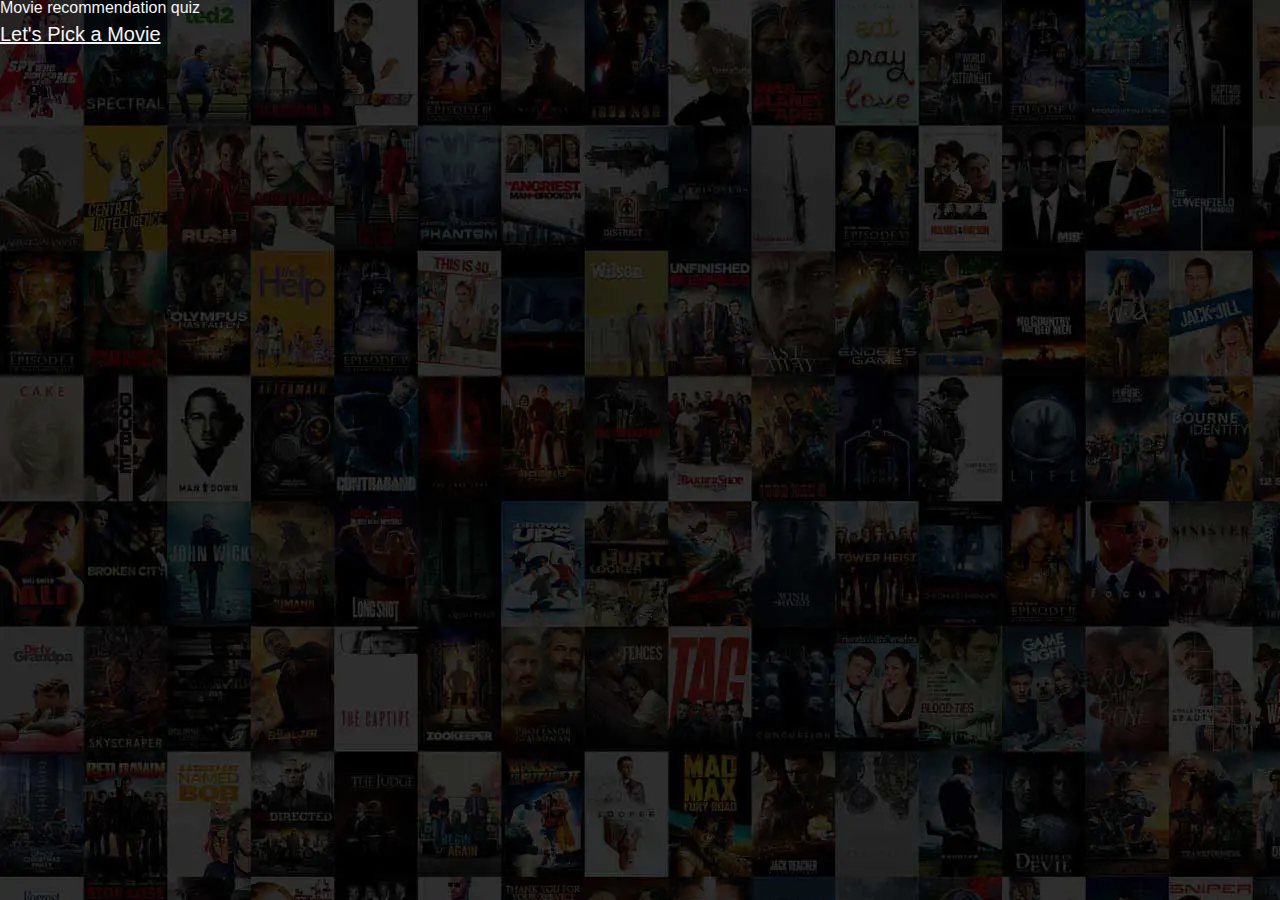
==== index.html @ 78fd3369 "styled movie result modal and tag lists" ====
<!DOCTYPE html>
<html lang="en">
<head>
    <meta charset="UTF-8">
    <meta name="viewport" content="width=device-width, initial-scale=1.0">
    <title>Movie Picker</title>
    <link rel="stylesheet" href="style.css">
</head>
<body>
    <header>
        <!-- 
        Menu: Logo, About, Movies, Search Bar, (Account), (Pick a Movie)
        -> check order of menu items
         -->
        <nav>

        </nav>

    </header>
    <main>

        <h1>Movie recommendation quiz</h1>
        <p></p>
        <!-- Text -->
        <a id="btMoviePicker" href="/project1/moviepicker.html"><h2>Let's Pick a Movie</h2></a>
        
    </main>
    <footer>

    </footer>
   
</body>
</html>
---- style.css ----
@import url("cssreset.css");

@font-face {
    font-family: "Lovelo";
    src:
      local("Lovelo-Black"),
      url("fonts/Lovelo-Black.ttf") format("ttf");
}

@font-face {
    font-family: "Montserrat-Medium";
    src:
      local("Montserrat-Medium"),
      url("fonts/Montserrat-Medium.ttf") format("ttf");
}

@font-face {
    font-family: "Montserrat-Regular";
    src:
      local("Montserrat-Regular"),
      url("fonts/Montserrat-Regular.ttf") format("ttf");
}

@font-face {
    font-family: "Montserrat-SemiBold";
    src:
      local("Montserrat-Bold"),
      url("fonts/Montserrat-SemiBold.ttf") format("ttf");
}

/* @font-face {
    font-family: 'HelveticaFontBold';
    src: local('Helvetica');
    font-weight: 600;
}

@font-face {
    font-family: 'tertiaryFontBold';
    src: local('Arial');
    font-weight: 600;
} */

:root {
    --white: #F4F4F4;
    --blackBackground: rgba(60,60,60,0.5);
    --whiteBackground: rgba(160,160,160,0.25);
    --colorful: rgba(231,76,60,1);
    --borderRadius: 4px;
}

*, p, ul {
    color: var(--white);
    font-family: "Montserrat-Regular", Arial, sans-serif;
}

body {
    background-image: url("images/movies_background.webp");
}

h1 {
    font-family: Lovelo, Arial, sans-serif;
}

h2 {
    font-size: 1.25rem;
    font-family: "Montserrat-SemiBold", Arial, sans-serif;
    margin: 0.5rem 0;
}

h3 {
    font-size: 1.5rem;
    font-family: "Lovelo";
    margin: 0 0 1rem 0;
}

p {
    margin: 0.5rem 0;
}

strong {
    font-family: "Montserrat-SemiBold", Arial, sans-serif;
    font-weight: bold;
}

/* MENU */
nav {
    background-color: var(--blackBackground);
}

nav ul {
    display: flex;
}


/* MOVIE PICKER */
#moviePicker {
    background-color: var(--blackBackground);
    
    min-height: 100vh;
}

#moviePickerForm {
    min-width: 60%;
    padding-top: 20vh;
    display: flex;
    align-items: center;
    justify-content: center;
}

/* .moviePickerButton button {
    padding: 1rem;
    border: 4px solid var(--white);
} */


/* Form Buttons, Input and Questions */
section.question label, section.question p:first-child, section.question .btNext, #btSendMovieForm {
    font-family: "Montserrat-Medium", Arial, sans-serif;
    padding: 1rem;
    margin: 0.5rem;
    border: 2px solid var(--white);
    border-radius: 4px;
    background-color: var(--blackBackground);
    font-size: 1.25rem;
    display: block;
    width: 100%;
}

input[type="radio"] {
    opacity: 0;
    position: fixed; 
    width: 0;
    /* border: 4px solid var(--white); */
}

/* Back Button */
section.question .btBack {
    border: none;
    background-color: unset;
}

section.question .btBack:hover {
    color: var(--colorful);
}

i {
    color: inherit;
    font-size:inherit;
    margin: 0 0.25rem;
}

/* change button color on hover and when checked */
section.question label:hover, section.question .btNext:hover, label.checked {
    background-color: var(--colorful);
}

/* MOVIE RECOMMANDATION MODAL */

#movieModal {
    position: absolute;
    top: 0;
    left: 0;
    width: 100vw;
    min-height: 100vh;
    background-color: rgba(170,170,170,0.5);
    z-index: 1;
}

#movieModal > section {
    position: relative;
    z-index: 2;
}

@media only screen and (min-width: 1025px) {
    #movieModal > section {
        width: 75%;
        margin: auto;
    }
}

.frame {
    border: 4px solid var(--white);
    border-radius: var(--borderRadius);
    padding: 1rem;
}

.movieColumns {
    display: flex;
    flex-direction: row;
    justify-content: space-between;
    column-gap: 1rem;
    row-gap: 1rem;
    margin-top: 2rem;
}

.movieColumns img {
    /* flex: 0 1 auto; */
}

.tagLists {
    margin: 1.5rem 0;
    display: flex;
    row-gap: 1rem;
    flex-direction: column;
}

.tagList {
    /* margin: 1rem; */
}

.tagList ul {
    display: flex;
    flex-direction: row;
    flex-wrap: wrap;

    column-gap: 1rem;
    row-gap: 1rem;
}

.tag {
    border: 3px solid var(--colorful);
    border-radius: var(--borderRadius);
    background-color: var(--blackBackground);
    padding: 0.5rem;
    /* margin: 1rem; */

}

.watchLink {
    /* margin: 1rem 0; */
}

.watchLink a {
    font-size: 1.25rem;
    font-family: "Montserrat-Medium";
    padding: 0.5rem;
    margin: 0;
    background-color: var(--colorful);
    border: 3px solid var(--colorful);
    border-radius: var(--borderRadius);
    text-align: center;
    display: inline-block;
}

.watchLink a:hover {
    color: var(--colorful);
    background-color: var(--blackBackground);
    text-decoration: none;
    /* border: 3px solid var(--white); */
}

@media only screen and (max-width: 768px) {
    .movieColumns {
        flex-wrap: wrap;
    }

    .movieColumns .tagLists {
        margin-bottom: 0;
    }
}

.hide {
    display: none !important;
}
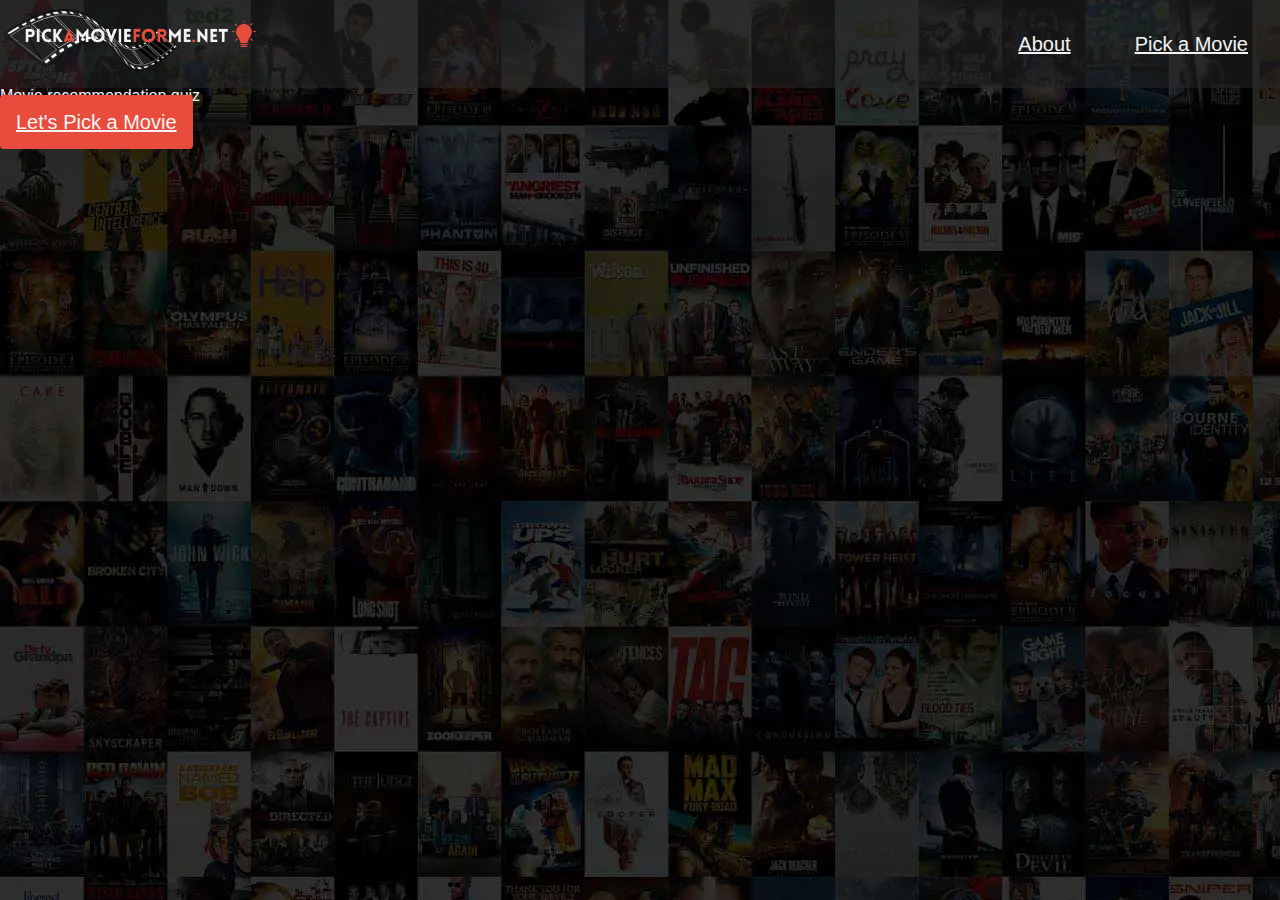
==== commit 507925bd: "finished styling menu and js interface functionality, more styling of movie modal and general pages" ====
--- a/index.html
+++ b/index.html
@@ -13,7 +13,15 @@
         -> check order of menu items
          -->
         <nav>
-
+            <p class="logoImage"><img src="images/moviepicker_logo.png"></p>
+            <ul>
+                <li class="icon">
+                    <a aria-label="Open the menu" tabindex="0"><i id="menuIcon" aria-hidden="true" data-icon="&#9776;" class="fa-solid fa-bars"></i></a>
+                </li>
+                
+                <li><a href="/project1/about.html">About</a></li>
+                <li><a href="/project1/moviepicker.html">Pick a Movie</a></li>
+            </ul>
         </nav>
 
     </header>
@@ -22,7 +30,7 @@
         <h1>Movie recommendation quiz</h1>
         <p></p>
         <!-- Text -->
-        <a id="btMoviePicker" href="/project1/moviepicker.html"><h2>Let's Pick a Movie</h2></a>
+        <h2><a id="btMoviePicker" href="/project1/moviepicker.html">Let's Pick a Movie</a></h2>
         
     </main>
     <footer>
--- a/style.css
+++ b/style.css
@@ -42,16 +42,20 @@
 
 :root {
     --white: #F4F4F4;
-    --blackBackground: rgba(60,60,60,0.5);
+    --blackBackground: rgba(40,40,40,0.5);
     --whiteBackground: rgba(160,160,160,0.25);
     --colorful: rgba(231,76,60,1);
     --borderRadius: 4px;
 }
 
-*, p, ul {
+*, li, p {
     color: var(--white);
     font-family: "Montserrat-Regular", Arial, sans-serif;
 }
+
+/* * {
+    overflow: auto;
+} */
 
 body {
     background-image: url("images/movies_background.webp");
@@ -79,23 +83,86 @@
 
 strong {
     font-family: "Montserrat-SemiBold", Arial, sans-serif;
-    font-weight: bold;
+}
+
+.hide {
+    display: none !important;
 }
 
 /* MENU */
+
+
 nav {
     background-color: var(--blackBackground);
+    display: flex;
+    justify-content: space-between;
+    
 }
 
 nav ul {
     display: flex;
-}
-
-
+    justify-content: flex-end;
+}
+
+nav ul li {
+    align-content: center;
+}
+
+.logoImage {
+    width: 20%;
+}
+
+nav ul li a {
+    display: inline-block;
+    padding: 2rem;
+    font-size: 1.25rem;
+}
+
+.icon i {
+    font-size: inherit;
+}
+
+.logoImage img {
+
+}
+
+@media only screen and (min-width: 1025px) {
+    .logoImage {
+        width: 25%;
+    }
+}
+
+@media only screen and (min-width: 768px) {
+    nav {
+        
+    }
+
+   
+    .logoImage {
+        width: 20%;
+    }
+}
 /* MOVIE PICKER */
+
+#btMoviePicker {
+    background-color: var(--colorful);
+    margin: 0 auto;
+    padding: 1rem;
+    border-radius: var(--borderRadius);
+}
+
+main #btMoviePicker a {
+    text-decoration: none;
+}
+
+#btMoviePicker:hover {
+    color: var(--colorful);
+    background-color: var(--blackBackground);
+}
+
+
 #moviePicker {
     background-color: var(--blackBackground);
-    
     min-height: 100vh;
 }
 
@@ -107,14 +174,8 @@
     justify-content: center;
 }
 
-/* .moviePickerButton button {
-    padding: 1rem;
-    border: 4px solid var(--white);
-} */
-
-
 /* Form Buttons, Input and Questions */
-section.question label, section.question p:first-child, section.question .btNext, #btSendMovieForm {
+section.question label, section.question p:first-child, .btNext, #btSendMovieForm {
     font-family: "Montserrat-Medium", Arial, sans-serif;
     padding: 1rem;
     margin: 0.5rem;
@@ -126,13 +187,21 @@
     width: 100%;
 }
 
-input[type="radio"] {
+section.question p {
+    margin: 1rem 0;
+}
+
+input[type="radio"], input[type="checkbox"] {
     opacity: 0;
     position: fixed; 
     width: 0;
     /* border: 4px solid var(--white); */
 }
 
+section.question .checked {
+    background-color: var(--colorful);
+}
+
 /* Back Button */
 section.question .btBack {
     border: none;
@@ -150,7 +219,7 @@
 }
 
 /* change button color on hover and when checked */
-section.question label:hover, section.question .btNext:hover, label.checked {
+section.question label:hover, section.question .btNext:hover, label.checked, #btSendMovieForm:hover {
     background-color: var(--colorful);
 }
 
@@ -160,15 +229,17 @@
     position: absolute;
     top: 0;
     left: 0;
-    width: 100vw;
-    min-height: 100vh;
-    background-color: rgba(170,170,170,0.5);
+    max-width: 100vw;
+    /* min-height: 100vh; */
     z-index: 1;
+    background-color: var(--blackBackground);
 }
 
 #movieModal > section {
     position: relative;
+    min-height: 100vh;
     z-index: 2;
+    background-color: var(--whiteBackground);
 }
 
 @media only screen and (min-width: 1025px) {
@@ -193,8 +264,12 @@
     margin-top: 2rem;
 }
 
-.movieColumns img {
-    /* flex: 0 1 auto; */
+.movieColumns div {
+    flex: 1 0 auto;
+}
+
+.movieColumns section {
+    flex: 0 1 auto; 
 }
 
 .tagLists {
@@ -204,15 +279,10 @@
     flex-direction: column;
 }
 
-.tagList {
-    /* margin: 1rem; */
-}
-
 .tagList ul {
     display: flex;
     flex-direction: row;
     flex-wrap: wrap;
-
     column-gap: 1rem;
     row-gap: 1rem;
 }
@@ -227,7 +297,10 @@
 }
 
 .watchLink {
-    /* margin: 1rem 0; */
+    margin: 1.5rem 0;
+    display: flex;
+    justify-content: flex-start;
+    column-gap: 1rem;
 }
 
 .watchLink a {
@@ -249,6 +322,28 @@
     /* border: 3px solid var(--white); */
 }
 
+#closeBt {
+    position: absolute;
+    top: 1rem;
+    right: 1rem;
+}
+
+#closeBt:hover {
+    color: var(--colorful);
+}
+
+.noResults {
+    display: flex;
+    flex-direction: column;
+    justify-content: space-between;
+}
+
+.noResults p {
+    font-size: 1.5rem;
+    text-align: center;
+    margin-top: 2rem;
+}
+
 @media only screen and (max-width: 768px) {
     .movieColumns {
         flex-wrap: wrap;
@@ -259,6 +354,3 @@
     }
 }
 
-.hide {
-    display: none !important;
-}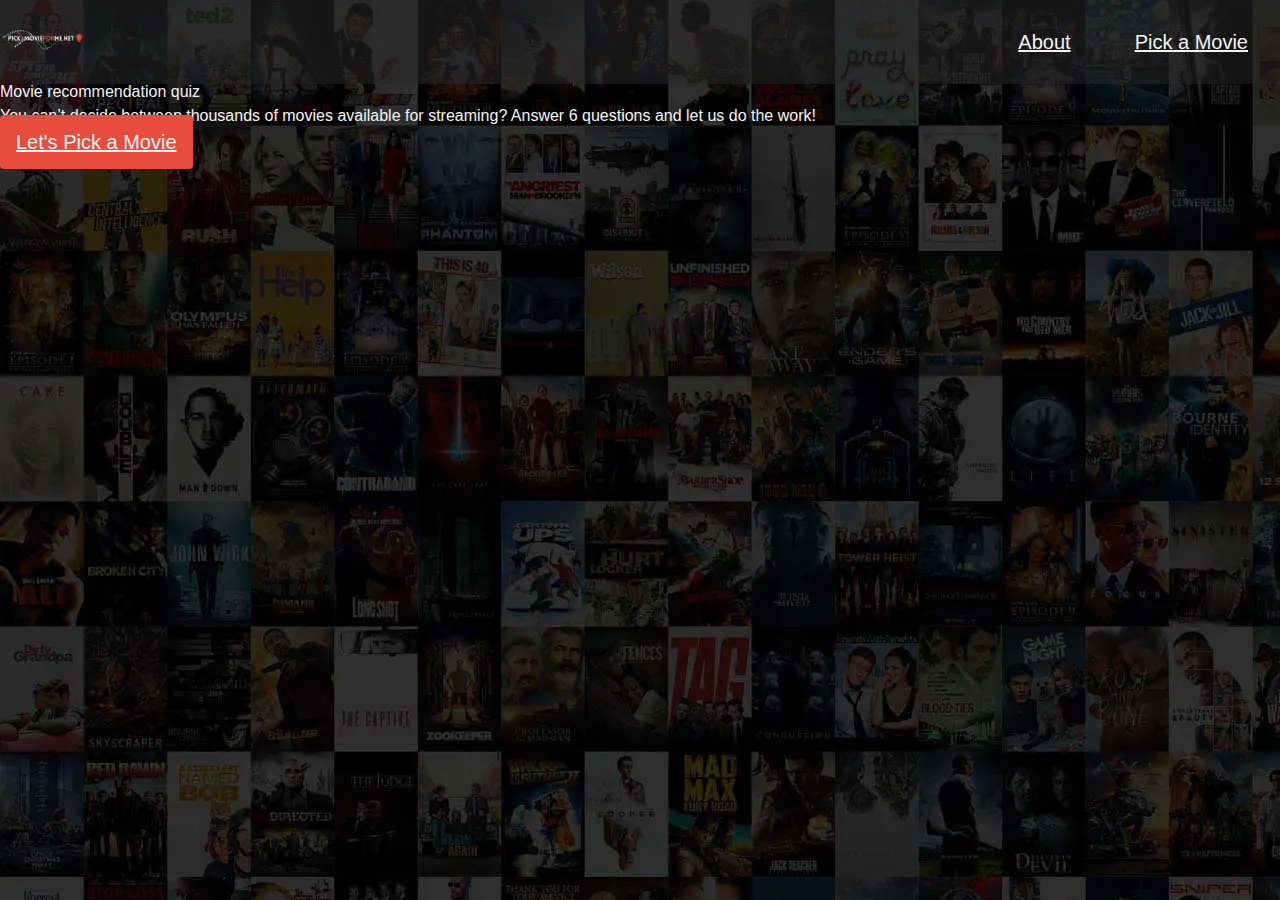
==== commit 8db70f62: "added menu and more styling" ====
--- a/index.html
+++ b/index.html
@@ -4,6 +4,7 @@
     <meta charset="UTF-8">
     <meta name="viewport" content="width=device-width, initial-scale=1.0">
     <title>Movie Picker</title>
+    <link rel="stylesheet" href="../assests/fontawesome/fontawesome-free-6.5.2-web/css/all.min.css">
     <link rel="stylesheet" href="style.css">
 </head>
 <body>
@@ -13,29 +14,38 @@
         -> check order of menu items
          -->
         <nav>
-            <p class="logoImage"><img src="images/moviepicker_logo.png"></p>
-            <ul>
-                <li class="icon">
-                    <a aria-label="Open the menu" tabindex="0"><i id="menuIcon" aria-hidden="true" data-icon="&#9776;" class="fa-solid fa-bars"></i></a>
+            <ul id="topMenu">
+                <li>
+                    <p class="logoImage"><img src="images/moviepicker_logo.png"></p>
                 </li>
-                
-                <li><a href="/project1/about.html">About</a></li>
-                <li><a href="/project1/moviepicker.html">Pick a Movie</a></li>
+                <li class="icon" id="liOpen">
+                    <a aria-label="Open the menu" tabindex="0">
+                        <i id="menuIcon" aria-hidden="true" data-icon="&#9776;" class="fa-solid fa-bars"></i>
+                    </a>
+                </li>
+                <li class="icon" style="display: none;" id="liClose">
+                    <a aria-label="menuIconClose the menu" tabindex="0">
+                        <i id="menuIconClose" aria-hidden="true" data-icon="&#10060;" class="fa-solid fa-x"></i>
+                    </a>
+                </li>
+            </ul>
+            <ul id="mainMenu">    
+                <li><a href="#">About</a></li>
+                <li><a class="linkMoviePicker" href="moviepicker.html">Pick a Movie</a></li>
             </ul>
         </nav>
 
     </header>
-    <main>
-
+    <main class="home">
         <h1>Movie recommendation quiz</h1>
-        <p></p>
+        <p>You can’t decide between thousands of movies available for streaming? Answer 6 questions and let us do the work!</p>
         <!-- Text -->
-        <h2><a id="btMoviePicker" href="/project1/moviepicker.html">Let's Pick a Movie</a></h2>
+        <h2 class="headingMoviePickerBt"><a id="btMoviePicker" class="btMoviePicker" href="moviepicker.html">Let's Pick a Movie</a></h2>
         
     </main>
     <footer>
 
     </footer>
-   
+    <script src="script.js"></script>
 </body>
 </html>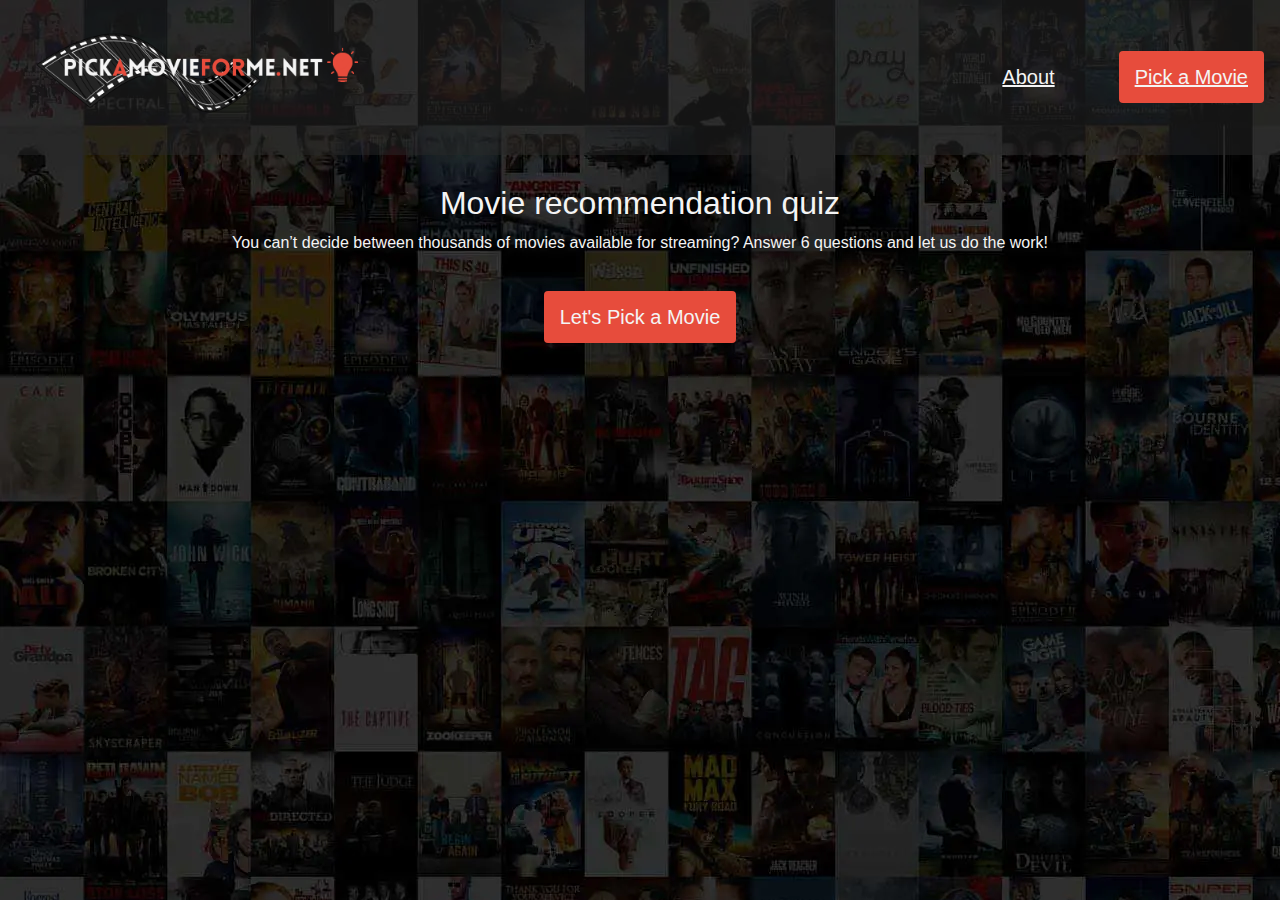
==== commit 6436ce30: "made some minor css changes for responsive design" ====
--- a/index.html
+++ b/index.html
@@ -15,8 +15,8 @@
          -->
         <nav>
             <ul id="topMenu">
-                <li>
-                    <p class="logoImage"><img src="images/moviepicker_logo.png"></p>
+                <li class="logoImage">
+                    <a href="index.html"><img src="images/moviepicker_logo.png"></a>
                 </li>
                 <li class="icon" id="liOpen">
                     <a aria-label="Open the menu" tabindex="0">
--- a/style.css
+++ b/style.css
@@ -24,11 +24,11 @@
 @font-face {
     font-family: "Montserrat-SemiBold";
     src:
-      local("Montserrat-Bold"),
+      local("Montserrat-SemiBold"),
       url("fonts/Montserrat-SemiBold.ttf") format("ttf");
 }
 
-/* @font-face {
+@font-face {
     font-family: 'HelveticaFontBold';
     src: local('Helvetica');
     font-weight: 600;
@@ -38,7 +38,7 @@
     font-family: 'tertiaryFontBold';
     src: local('Arial');
     font-weight: 600;
-} */
+}
 
 :root {
     --white: #F4F4F4;
@@ -53,16 +53,15 @@
     font-family: "Montserrat-Regular", Arial, sans-serif;
 }
 
-/* * {
-    overflow: auto;
-} */
-
 body {
     background-image: url("images/movies_background.webp");
 }
 
 h1 {
     font-family: Lovelo, Arial, sans-serif;
+    text-align: center;
+    margin: 2rem 0 1rem 0;
+    font-size: 2rem;
 }
 
 h2 {
@@ -89,77 +88,139 @@
     display: none !important;
 }
 
+main {
+    max-width: 100%;
+}
+
+@media (max-width: 768px) {
+    h1 {
+        font-size: 1.25rem;
+    }
+}
 /* MENU */
 
-
 nav {
     background-color: var(--blackBackground);
     display: flex;
+    flex-direction: row;
     justify-content: space-between;
-    
 }
 
 nav ul {
     display: flex;
+    column-gap: 1rem;
+}
+
+nav ul#topMenu {
+    justify-content: space-between;
+}
+
+nav ul#mainMenu {
     justify-content: flex-end;
 }
 
 nav ul li {
     align-content: center;
+    margin: 1rem;
 }
 
 .logoImage {
-    width: 20%;
+    width: 100%;
 }
 
 nav ul li a {
     display: inline-block;
-    padding: 2rem;
+    padding: 1rem;
     font-size: 1.25rem;
 }
 
-.icon i {
+nav ul li a:hover {
+    color: var(--colorful);
+}
+
+a.linkMoviePicker {
+    color: var(--white);
+    background-color: var(--colorful);
+    border-radius: var(--borderRadius);
+}
+
+a.linkMoviePicker:hover {
+    background-color: var(--blackBackground);
+    color: var(--colorful);
+}
+
+.icon a i {
     font-size: inherit;
-}
-
-.logoImage img {
-
-}
-
-@media only screen and (min-width: 1025px) {
+    display: inline-block;
+}
+
+@media only screen and (min-width: 769px) {
+    
+    li.icon {
+        display: none;
+    }
+
     .logoImage {
-        width: 25%;
-    }
-}
-
-@media only screen and (min-width: 768px) {
+        width: 75%;
+    }
+
+}
+
+@media only screen and (max-width: 768px) {
     nav {
-        
-    }
-
-   
-    .logoImage {
-        width: 20%;
-    }
-}
-/* MOVIE PICKER */
-
-#btMoviePicker {
+        flex-direction: column;
+    }
+
+    nav ul {
+        column-gap: 0;
+    }
+
+    nav ul#mainMenu {
+        flex-direction: column;
+    }
+
+    nav ul#mainMenu {
+        text-align: right;
+        display: none;
+    }
+
+    nav ul li {
+        align-content: center;
+        margin: 0.25rem;
+    }
+
+    nav ul li a {
+        display: inline-block;
+        padding: 0.5rem;
+        font-size: 1rem;
+    }
+}
+
+/* HOME PAGE */
+
+.btMoviePicker {
     background-color: var(--colorful);
     margin: 0 auto;
     padding: 1rem;
     border-radius: var(--borderRadius);
 }
 
-main #btMoviePicker a {
+main.home p, main.home h2 {
+    text-align: center;
+}
+
+h2 .btMoviePicker {
     text-decoration: none;
-}
-
-#btMoviePicker:hover {
-    color: var(--colorful);
-    background-color: var(--blackBackground);
-}
-
+    margin: 2rem auto;
+    display: inline-block;
+}
+
+.btMoviePicker:hover {
+    color: var(--colorful);
+    background-color: var(--blackBackground);
+}
+
+/* MOVIE PICKER */
 
 #moviePicker {
     background-color: var(--blackBackground);
@@ -168,14 +229,19 @@
 
 #moviePickerForm {
     min-width: 60%;
+    max-width: 100%;
     padding-top: 20vh;
     display: flex;
     align-items: center;
     justify-content: center;
 }
 
+section.question {
+    max-width: 100%;
+}
+
 /* Form Buttons, Input and Questions */
-section.question label, section.question p:first-child, .btNext, #btSendMovieForm {
+section.question label, section.question .questionText, .btNext, #btSendMovieForm {
     font-family: "Montserrat-Medium", Arial, sans-serif;
     padding: 1rem;
     margin: 0.5rem;
@@ -187,8 +253,17 @@
     width: 100%;
 }
 
-section.question p {
-    margin: 1rem 0;
+section.question p.questionText {
+    font-size: 1rem;
+    margin-bottom: 1.25rem;
+}
+
+section.question label {
+    cursor: pointer;
+}
+
+.btNext {
+    margin-top: 1.5rem;
 }
 
 input[type="radio"], input[type="checkbox"] {
@@ -344,7 +419,18 @@
     margin-top: 2rem;
 }
 
-@media only screen and (max-width: 768px) {
+#elRestartButton {
+    display: flex;
+    height: 100vh;
+    justify-content: center;
+    align-items: center;
+}
+
+@media (max-width: 768px) {
+    section.question label, section.question .questionText, .btNext, #btSendMovieForm {
+        font-size: 1rem;
+    }
+
     .movieColumns {
         flex-wrap: wrap;
     }
@@ -352,5 +438,14 @@
     .movieColumns .tagLists {
         margin-bottom: 0;
     }
-}
-
+
+    .watchLink a {
+        font-size: 1rem;
+    }
+
+    #closeBt {
+        top: 0.5rem;
+        right: 0.5rem;
+    }
+}
+
